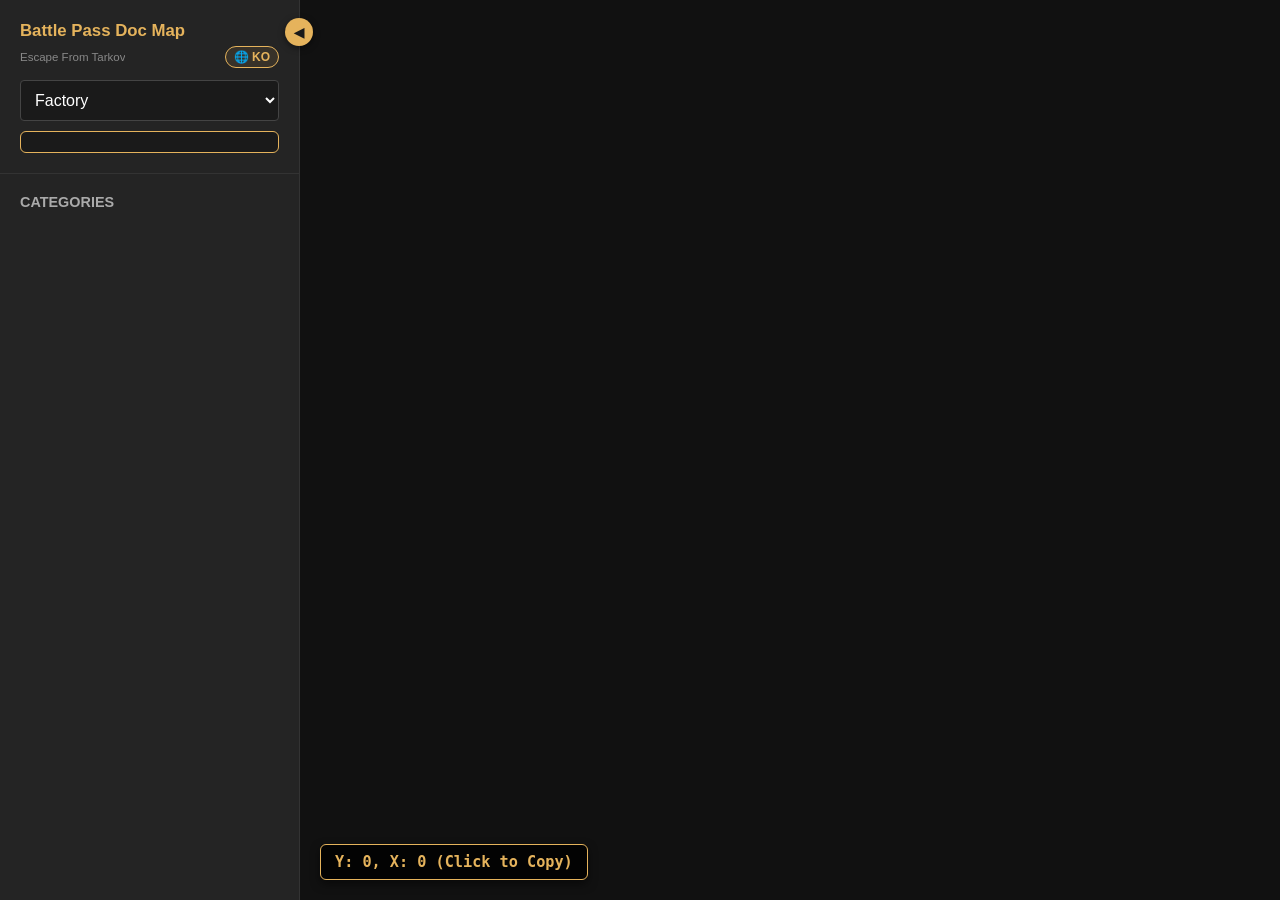
==== en.html @ 6532b9a2 "문서 너프 롤백 영문 페이지 분리 추가" ====
<!DOCTYPE html>
<html lang="en">
<head>
    <meta charset="UTF-8">
    <meta name="viewport" content="width=device-width, initial-scale=1.0">

    <meta name="google-site-verification" content="Zb8IY_JkwSI9LmBgIlh9LFJcXQjCB8c6IFP7W8GWMpI" />
    <meta name="naver-site-verification" content="082327acf711127d70357c418344a9453ed9ff8d" />

    <!-- English SEO Title & Meta Tags -->
    <title>EFT Battle Pass Documentation Interactive Map | Tarkov Doc Map</title>
    <meta name="description" content="Interactive map for Escape From Tarkov Battle Pass Documents. Precise spawn locations for Technical, PMC, Project, Blueprints, Test, User, Medical, Financial documents across all maps.">
    <meta name="keywords" content="Tarkov Battle Pass Map, EFT Battle Pass Documentation Interactive Map, Tarkov Document Map, Escape From Tarkov Map, Tarkov Document Spawns, EFT Document Locations">

    <!-- Open Graph (Social Sharing) -->
    <meta property="og:type" content="website">
    <meta property="og:title" content="EFT Battle Pass Documentation Interactive Map">
    <meta property="og:description" content="Find all Battle Pass Document spawn locations in Escape From Tarkov. Interactive map for all 8 document types.">
    <meta property="og:image" content="./assets/category/blueprints.webp">

    <!-- Multilingual SEO (hreflang) -->
    <link rel="alternate" hreflang="ko" href="https://perofunyang.github.io/battlepass-map/" />
    <link rel="alternate" hreflang="en" href="https://perofunyang.github.io/battlepass-map/en.html" />
    <link rel="alternate" hreflang="x-default" href="https://perofunyang.github.io/battlepass-map/en.html" />

    <!-- Leaflet CSS -->
    <link rel="stylesheet" href="https://unpkg.com/leaflet@1.9.4/dist/leaflet.css" />

    <style>
        * {
            box-sizing: border-box;
            margin: 0;
            padding: 0;
        }

        body {
            font-family: 'Segoe UI', Tahoma, Geneva, Verdana, sans-serif;
            display: flex;
            height: 100vh;
            background-color: #1a1a1a;
            color: #fff;
        }

        /* Sidebar */
        #sidebar {
            width: 300px;
            background-color: #242424;
            border-right: 1px solid #333;
            display: flex;
            flex-direction: column;
            z-index: 1000;
            transition: width 0.3s ease;
            position: relative;
        }

            #sidebar.collapsed {
                width: 60px;
            }

        #sidebar-toggle-btn {
            position: absolute;
            top: 18px;
            right: -14px;
            width: 28px;
            height: 28px;
            background-color: #e5b35c;
            color: #1a1a1a;
            border: none;
            border-radius: 50%;
            cursor: pointer;
            z-index: 1001;
            display: flex;
            align-items: center;
            justify-content: center;
            font-size: 0.8rem;
            font-weight: bold;
            box-shadow: 0 2px 6px rgba(0,0,0,0.5);
            transition: background-color 0.2s;
        }

            #sidebar-toggle-btn:hover {
                background-color: #fff;
            }

        /* Language Switch Button Style */
        .lang-btn {
            display: inline-flex;
            align-items: center;
            gap: 4px;
            color: #e5b35c;
            text-decoration: none;
            font-size: 0.75rem;
            font-weight: bold;
            border: 1px solid #e5b35c;
            padding: 3px 8px;
            border-radius: 12px;
            background-color: rgba(229, 179, 92, 0.1);
            white-space: nowrap;
            flex-shrink: 0;
            transition: all 0.2s ease;
        }

            .lang-btn:hover {
                background-color: #e5b35c;
                color: #1a1a1a;
            }

        .sub-title-row {
            display: flex;
            justify-content: space-between;
            align-items: center;
            margin-bottom: 12px;
            gap: 8px;
        }

        #sidebar.collapsed .sidebar-header h2,
        #sidebar.collapsed .sidebar-header .sub-title-row,
        #sidebar.collapsed .map-select-box,
        #sidebar.collapsed .map-spawn-summary,
        #sidebar.collapsed .filter-section h3,
        #sidebar.collapsed .category-text,
        #sidebar.collapsed .category-spawn-badge,
        #sidebar.collapsed .category-item input[type="checkbox"] {
            display: none !important;
        }

        #sidebar.collapsed .category-item {
            justify-content: center;
            padding: 8px 0;
        }

        #sidebar.collapsed .filter-icon-img {
            margin-right: 0;
            width: 24px;
            height: 24px;
        }

        .sidebar-header {
            padding: 20px;
            border-bottom: 1px solid #333;
        }

            .sidebar-header h2 {
                font-size: 1.05rem;
                margin-bottom: 4px;
                color: #e5b35c;
                line-height: 1.3;
                white-space: nowrap;
            }

            .sidebar-header .sub-title {
                display: block;
                font-size: 0.72rem;
                color: #888;
                font-weight: 500;
                white-space: nowrap;
                overflow: hidden;
                text-overflow: ellipsis;
            }

        .map-select-box {
            width: 100%;
            padding: 10px;
            background-color: #1a1a1a;
            color: #fff;
            border: 1px solid #444;
            border-radius: 4px;
            font-size: 1rem;
            cursor: pointer;
        }

        .map-spawn-summary {
            margin-top: 10px;
            padding: 10px 12px;
            background-color: #1a1a1a;
            border: 1px solid #e5b35c;
            border-radius: 6px;
            font-size: 0.85rem;
            color: #ccc;
        }

            .map-spawn-summary .summary-title {
                color: #e5b35c;
                font-weight: bold;
                margin-bottom: 6px;
                display: flex;
                align-items: center;
                justify-content: space-between;
                font-size: 0.82rem;
                white-space: nowrap;
            }

            .map-spawn-summary ul {
                list-style: none;
                padding: 0;
                margin: 0;
            }

            .map-spawn-summary li {
                display: flex;
                align-items: center;
                margin-bottom: 4px;
                font-size: 0.85rem;
            }

                .map-spawn-summary li img {
                    width: 16px;
                    height: 16px;
                    margin-right: 6px;
                    object-fit: contain;
                }

        .filter-section {
            padding: 20px;
            flex: 1;
            overflow-y: auto;
        }

            .filter-section h3 {
                font-size: 0.9rem;
                margin-bottom: 15px;
                color: #aaa;
                text-transform: uppercase;
            }

        .category-item {
            display: flex;
            align-items: center;
            margin-bottom: 10px;
            padding: 6px 8px;
            border-radius: 4px;
            cursor: pointer;
            user-select: none;
            transition: background-color 0.2s, opacity 0.2s, filter 0.2s;
        }

            .category-item:hover {
                background-color: #333;
            }

            .category-item input[type="checkbox"] {
                margin-right: 10px;
                width: 18px;
                height: 18px;
                cursor: pointer;
            }

            .category-item.inactive {
                opacity: 0.35;
                filter: grayscale(80%);
            }

            .category-item.disabled-category {
                opacity: 0.25;
                filter: grayscale(100%);
                cursor: not-allowed;
            }

        .filter-icon-img {
            width: 20px;
            height: 20px;
            object-fit: contain;
            margin-right: 8px;
            vertical-align: middle;
        }

        .category-name {
            font-size: 0.95rem;
            font-weight: 500;
            display: flex;
            align-items: center;
        }

        #global-category-preview {
            display: none;
            position: fixed;
            z-index: 9999;
            border: 2px solid #e5b35c;
            border-radius: 8px;
            overflow: hidden;
            background-color: #1a1a1a;
            box-shadow: 0 8px 24px rgba(0, 0, 0, 0.9);
            pointer-events: none;
            max-width: 300px;
        }

            #global-category-preview img {
                max-width: 300px;
                max-height: 200px;
                width: auto;
                height: auto;
                object-fit: contain;
                display: block;
                margin: 0 auto;
            }

        #global-preview-desc {
            padding: 8px 12px;
            font-size: 0.85rem;
            color: #ccc;
            background-color: #242424;
            border-top: 1px solid #333;
            text-align: center;
            line-height: 1.4;
            white-space: pre-line;
        }

        #map-container {
            flex: 1;
            height: 100%;
            position: relative;
            background-color: #111;
        }

        #map {
            width: 100%;
            height: 100%;
            background: transparent;
        }

        .map-marker-img {
            width: 20px;
            height: 20px;
            object-fit: contain;
            filter: drop-shadow(0 2px 4px rgba(0, 0, 0, 0.9));
            cursor: pointer;
        }

        #coord-overlay {
            position: absolute;
            bottom: 20px;
            left: 20px;
            background-color: rgba(0, 0, 0, 0.85);
            border: 1px solid #e5b35c;
            color: #e5b35c;
            padding: 8px 14px;
            border-radius: 6px;
            font-family: monospace;
            font-size: 0.95rem;
            font-weight: bold;
            z-index: 1000;
            pointer-events: none;
            box-shadow: 0 4px 10px rgba(0,0,0,0.5);
        }

        .leaflet-bottom.leaflet-left {
            bottom: 65px !important;
            left: 20px !important;
        }

        .custom-tooltip-photo {
            background: transparent !important;
            border: none !important;
            box-shadow: none !important;
            padding: 0 !important;
        }

            .custom-tooltip-photo .leaflet-tooltip-pane {
                color: transparent;
            }

        .hover-photo-frame {
            border: 2px solid #e5b35c;
            border-radius: 8px;
            overflow: hidden;
            box-shadow: 0 6px 20px rgba(0, 0, 0, 0.8);
            background-color: #000;
            line-height: 0;
        }

            .hover-photo-frame img {
                max-width: 320px;
                max-height: 200px;
                width: auto;
                height: auto;
                object-fit: contain;
                display: block;
            }

        .transit-tooltip {
            background-color: rgba(24, 24, 24, 0.95) !important;
            border: 1px solid #e5b35c !important;
            color: #e5b35c !important;
            font-size: 0.95rem !important;
            font-weight: bold !important;
            padding: 6px 12px !important;
            border-radius: 6px !important;
            box-shadow: 0 4px 12px rgba(0, 0, 0, 0.8) !important;
        }

        .leaflet-popup-content-wrapper {
            background-color: #242424 !important;
            color: #fff !important;
            border: 1px solid #444;
            border-radius: 8px !important;
        }

        .leaflet-popup-tip {
            background-color: #242424 !important;
        }

        .modal-backdrop {
            display: none;
            position: fixed;
            top: 0;
            left: 0;
            width: 100vw;
            height: 100vh;
            background-color: rgba(0, 0, 0, 0.75);
            z-index: 10000;
            justify-content: center;
            align-items: center;
        }

        .modal-content {
            position: relative;
            width: 600px;
            max-width: 90vw;
            max-height: 85vh;
            background-color: #242424;
            border: 2px solid #e5b35c;
            border-radius: 12px;
            padding: 24px;
            box-shadow: 0 10px 30px rgba(0, 0, 0, 0.9);
            overflow-y: auto;
        }

        .modal-close-btn {
            position: absolute;
            top: 12px;
            right: 16px;
            background: none;
            border: none;
            color: #aaa;
            font-size: 2rem;
            cursor: pointer;
            line-height: 1;
            transition: color 0.2s;
        }

            .modal-close-btn:hover {
                color: #e5b35c;
            }

        .modal-detail img {
            width: 100%;
            max-height: 360px;
            object-fit: cover;
            border-radius: 8px;
            margin-bottom: 0px;
        }

        .modal-detail h3 {
            font-size: 1.3rem;
            color: #e5b35c;
            margin-top: 12px;
            margin-bottom: 0px;
        }
    </style>
</head>

<!-- Google tag (gtag.js) -->
<script async src="https://www.googletagmanager.com/gtag/js?id=G-DGBBM09F3J"></script>
<script>
    window.dataLayer = window.dataLayer || [];
    function gtag() { dataLayer.push(arguments); }
    gtag('js', new Date());

    gtag('config', 'G-DGBBM09F3J');
</script>

<body>

    <!-- Left Sidebar -->
    <div id="sidebar">
        <button id="sidebar-toggle-btn" onclick="toggleSidebar()" title="Toggle Sidebar">◀</button>

        <div class="sidebar-header">
            <h2>Battle Pass Doc Map</h2>
            <div class="sub-title-row">
                <span class="sub-title">Escape From Tarkov</span>
                <a href="./index.html" id="lang-switch-btn" class="lang-btn">🌐 KO</a>
            </div>

            <select id="map-select" class="map-select-box" onchange="switchMap(this.value)">
                <option value="customs">Customs</option>
                <option value="ground_zero">Ground Zero</option>
                <option value="factory">Factory</option>
                <option value="woods">Woods</option>
                <option value="reserve">Reserve</option>
                <option value="shoreline">Shoreline</option>
                <option value="interchange">Interchange</option>
                <option value="lighthouse">Lighthouse</option>
                <option value="streets_of_tarkov">Streets of Tarkov</option>
                <option value="lab">The Lab</option>
                <option value="labyrinth">The Labyrinth</option>
            </select>

            <!-- Raid Spawns Summary Card -->
            <div id="map-spawn-summary" class="map-spawn-summary"></div>
        </div>

        <div class="filter-section">
            <h3>Categories</h3>
            <div id="category-filters"></div>
        </div>
    </div>

    <!-- Main Map Container -->
    <div id="map-container">
        <div id="map"></div>
        <div id="coord-overlay">Y: 0, X: 0 (Click to Copy)</div>
    </div>

    <!-- Category Preview Popup -->
    <div id="global-category-preview">
        <img id="global-preview-img" src="" alt="preview" />
        <div id="global-preview-desc"></div>
    </div>

    <!-- Detail Modal -->
    <div id="detail-modal" class="modal-backdrop">
        <div class="modal-content">
            <button class="modal-close-btn" onclick="closeDetailModal()">&times;</button>
            <div id="modal-body"></div>
        </div>
    </div>

    <!-- Leaflet JS -->
    <script src="https://unpkg.com/leaflet@1.9.4/dist/leaflet.js"></script>

    <script>
        const MAPS = {
            customs: {
                name: "Customs",
                imageUrl: "./assets/maps/customs.webp",
                width: 4097,
                height: 2142,
                spawns: { project: 2, financial: 1 }
            },
            factory: {
                name: "Factory",
                imageUrl: "./assets/maps/factory.png",
                width: 850,
                height: 850,
                spawns: { project: 2, blueprints: 1 }
            },
            ground_zero: {
                name: "Ground Zero",
                imageUrl: "./assets/maps/ground_zero.webp",
                width: 6920,
                height: 6920,
                spawns: { medical: 2, user: 1 }
            },
            interchange: {
                name: "Interchange",
                imageUrl: "./assets/maps/interchange.webp",
                width: 9600,
                height: 5400,
                spawns: { blueprints: 2, financial: 1 }
            },
            lab: {
                name: "Lab",
                imageUrl: "./assets/maps/lab.webp",
                width: 3820,
                height: 2189,
                spawns: { user: 2, medical: 1 }
            },
            labyrinth: {
                name: "Labyrinth",
                imageUrl: "./assets/maps/labyrinth.webp",
                width: 4145,
                height: 3840,
                spawns: { blueprints: 2, medical: 1 }
            },
            lighthouse: {
                name: "Lighthouse",
                imageUrl: "./assets/maps/lighthouse.png",
                width: 2242,
                height: 3892,
                spawns: { pmc: 2, technical: 1 }
            },
            reserve: {
                name: "Reserve",
                imageUrl: "./assets/maps/reserve.webp",
                width: 4701,
                height: 2785,
                spawns: { pmc: 2, project: 1 }
            },
            shoreline: {
                name: "Shoreline",
                imageUrl: "./assets/maps/shoreline.webp",
                width: 6668,
                height: 4567,
                spawns: { test: 2, technical: 1 }
            },
            streets_of_tarkov: {
                name: "Streets of Tarkov",
                imageUrl: "./assets/maps/streets_of_tarkov.webp",
                width: 7620,
                height: 5877,
                spawns: { financial: 2, user: 1 }
            },
            woods: {
                name: "Woods",
                imageUrl: "./assets/maps/woods.webp",
                width: 6994,
                height: 6843,
                spawns: { test: 2, technical: 1 }
            }
        };

        const CATEGORIES = {
            technical: { name: "Technical", icon: "./assets/icons/technical.webp", image: "./assets/category/technical.webp", desc: "Shoreline\n Woods\n Lighthouse" },
            pmc: { name: "PMC", icon: "./assets/icons/pmc.webp", image: "./assets/category/pmc.webp", desc: "Reserve\n Icebreaker\n Lighthouse" },
            project: { name: "Project", icon: "./assets/icons/project.webp", image: "./assets/category/project.webp", desc: "Reserve\n Customs\n Factory" },
            blueprints: { name: "Blueprints", icon: "./assets/icons/blueprints.webp", image: "./assets/category/blueprints.webp", desc: "Interchange\n Factory\n The Labyrinth" },
            test: { name: "Test", icon: "./assets/icons/test.webp", image: "./assets/category/test.webp", desc: "Shoreline\n Woods\n Icebreaker" },
            user: { name: "User", icon: "./assets/icons/user.webp", image: "./assets/category/user.webp", desc: "Streets of Tarkov\n Ground Zero\n The Lab" },
            medical: { name: "Medical", icon: "./assets/icons/medical.webp", image: "./assets/category/medical.webp", desc: "The Labyrinth\n Ground Zero\n The Lab" },
            financial: { name: "Financial", icon: "./assets/icons/financial.webp", image: "./assets/category/financial.webp", desc: "Customs\n Streets of Tarkov\n Interchange" },
            transit: { name: "Transit", icon: "./assets/icons/transit.webp", image: "./assets/category/transit.webp", desc: "Transit Point" },
            temporary: { name: "Temporary", icon: "./assets/icons/temporary.png", desc: "Temporary Marker" }
        };

        let map = null;
        let currentMapId = 'factory';
        let currentImageOverlay = null;
        const layerGroups = {};
        const activeFilters = new Set(Object.keys(CATEGORIES));
        let categoryCounts = {};

        function getMapFromUrl() {
            const params = new URLSearchParams(window.location.search);
            const mapParam = params.get('map');
            if (mapParam && MAPS[mapParam]) {
                return mapParam;
            }
            return 'factory';
        }

        function updateLangSwitchUrl() {
            const langBtn = document.getElementById('lang-switch-btn');
            if (langBtn) {
                langBtn.href = `./index.html?map=${currentMapId}`;
            }
        }

        function initMap() {
            currentMapId = getMapFromUrl();
            document.getElementById('map-select').value = currentMapId;

            map = L.map('map', {
                crs: L.CRS.Simple,
                minZoom: -5,
                maxZoom: 3,
                zoomSnap: 0.1,
                attributionControl: false,
                zoomControl: false
            });

            L.control.zoom({ position: 'bottomleft' }).addTo(map);

            setupCoordinateTracker();
            setupModalEvents();
            loadMap(currentMapId);
        }

        function toggleSidebar() {
            const sidebar = document.getElementById('sidebar');
            const toggleBtn = document.getElementById('sidebar-toggle-btn');
            sidebar.classList.toggle('collapsed');

            if (sidebar.classList.contains('collapsed')) {
                toggleBtn.innerText = '▶';
            } else {
                toggleBtn.innerText = '◀';
            }

            setTimeout(() => {
                if (map) map.invalidateSize();
            }, 310);
        }

        function setupCoordinateTracker() {
            const coordDiv = document.getElementById('coord-overlay');

            map.on('mousemove', function (e) {
                const y = Math.round(e.latlng.lat);
                const x = Math.round(e.latlng.lng);
                coordDiv.innerText = `Y: ${y}, X: ${x}`;
            });

            map.on('click', function (e) {
                const y = Math.round(e.latlng.lat);
                const x = Math.round(e.latlng.lng);
                const coordString = `[${y}, ${x}],`;

                navigator.clipboard.writeText(coordString).then(() => {
                    coordDiv.innerText = `Copied! -> ${coordString}`;
                    setTimeout(() => {
                        coordDiv.innerText = `Y: ${y}, X: ${x}`;
                    }, 1500);
                });
            });
        }

        // [영문 전용 모달 출력 로직] 텍스트 설명(detailDesc)을 생략하고 이미지(detailImg) 위주 출력
        function openDetailModal(data) {
            const modalBody = document.getElementById('modal-body');
            modalBody.innerHTML = `
                        <div class="modal-detail">
                            ${data.detailImg ? `<img src="${data.detailImg}" alt="Location detail" />` : ''}
                            ${data.detailTitle ? `<h3>${data.detailTitle}</h3>` : ''}
                        </div>
                    `;
            document.getElementById('detail-modal').style.display = 'flex';

            if (typeof gtag === 'function') {
                gtag('event', 'click_marker_detail', {
                    'map_id': currentMapId,
                    'category': data.category,
                    'marker_id': data.id || 'unknown',
                    'marker_title': data.detailTitle || data.id
                });
            }
        }

        function closeDetailModal() {
            document.getElementById('detail-modal').style.display = 'none';
        }

        function setupModalEvents() {
            document.getElementById('detail-modal').addEventListener('click', (e) => {
                if (e.target.id === 'detail-modal') {
                    closeDetailModal();
                }
            });

            document.addEventListener('keydown', (e) => {
                if (e.key === 'Escape') {
                    closeDetailModal();
                }
            });
        }

        function loadMap(mapId) {
            currentMapId = mapId;
            updateLangSwitchUrl();
            const mapConfig = MAPS[mapId];

            map.setMaxBounds(null);
            if (currentImageOverlay) map.removeLayer(currentImageOverlay);
            clearAllMarkers();

            const bounds = [[0, 0], [mapConfig.height, mapConfig.width]];
            currentImageOverlay = L.imageOverlay(mapConfig.imageUrl, bounds).addTo(map);

            map.fitBounds(bounds, { animate: false });

            const padY = mapConfig.height * 0.6;
            const padX = mapConfig.width * 0.6;
            const extendedBounds = [
                [-padY, -padX],
                [mapConfig.height + padY, mapConfig.width + padX]
            ];

            map.setMaxBounds(extendedBounds);

            updateMapSpawnInfo();

            if (window[`MAP_DATA_${mapId}`]) {
                renderMarkers(window[`MAP_DATA_${mapId}`]);
                return;
            }

            const script = document.createElement('script');
            script.src = `./data/${mapId}.js`;

            script.onload = () => {
                const markersData = window[`MAP_DATA_${mapId}`] || [];
                renderMarkers(markersData);
            };

            script.onerror = () => {
                renderMarkers([]);
            };

            document.body.appendChild(script);
        }

        function switchMap(mapId) {
            loadMap(mapId);

            if (typeof gtag === 'function') {
                gtag('event', 'select_map', {
                    'map_id': mapId,
                    'map_name': MAPS[mapId] ? MAPS[mapId].name : mapId
                });
            }
        }

        function updateMapSpawnInfo() {
            const mapConfig = MAPS[currentMapId];
            const spawns = mapConfig ? mapConfig.spawns : {};
            const summaryBox = document.getElementById('map-spawn-summary');

            if (summaryBox && mapConfig) {
                let html = `<div class="summary-title"><span>🎲 Raid Spawns</span> <span style="font-size: 0.75rem; color: #888;">(Total 3)</span></div><ul>`;
                Object.entries(spawns).forEach(([catKey, count]) => {
                    const catInfo = CATEGORIES[catKey];
                    if (catInfo) {
                        const cleanName = catInfo.name;
                        const spawnLabel = count > 1 ? 'Spawns' : 'Spawn';
                        html += `<li><img src="${catInfo.icon}" onError="this.style.display='none';" /> ${cleanName}: <strong style="color: #e5b35c; margin-left: 4px;">${count} ${spawnLabel}</strong></li>`;
                    }
                });
                html += `</ul>`;
                summaryBox.innerHTML = html;
            }

            renderFilterUI();
        }

        function renderMarkers(markersData) {
            const mapConfig = MAPS[currentMapId];

            categoryCounts = {};
            Object.keys(CATEGORIES).forEach(catKey => {
                categoryCounts[catKey] = 0;
            });
            markersData.forEach(data => {
                if (categoryCounts[data.category] !== undefined) {
                    categoryCounts[data.category]++;
                }
            });

            renderFilterUI();

            Object.keys(CATEGORIES).forEach(catKey => {
                layerGroups[catKey] = L.layerGroup();
                if (activeFilters.has(catKey)) {
                    layerGroups[catKey].addTo(map);
                }
            });

            markersData.forEach(data => {
                const catInfo = CATEGORIES[data.category];
                const iconSrc = catInfo ? catInfo.icon : '';

                const markerY = data.coords[0];
                const isTop = markerY > (mapConfig.height * 0.5);

                const tooltipDirection = isTop ? 'bottom' : 'top';
                const tooltipOffset = isTop ? [0, 15] : [0, -15];

                const customIcon = L.divIcon({
                    html: `<img src="${iconSrc}" class="map-marker-img" onError="this.onerror=null; this.src='https://via.placeholder.com/20?text=📍';" />`,
                    className: 'custom-map-icon',
                    iconSize: [20, 20],
                    iconAnchor: [10, 10]
                });

                const marker = L.marker(data.coords, { icon: customIcon });

                if (data.category === 'transit') {
                    const transitText = data.title || data.detailTitle || 'Transit';
                    marker.bindTooltip(transitText, {
                        className: 'transit-tooltip',
                        direction: tooltipDirection,
                        offset: tooltipOffset,
                        opacity: 1
                    });
                } else {
                    if (data.previewImg) {
                        const tooltipHTML = `
                                    <div class="hover-photo-frame">
                                      <img src="${data.previewImg}" alt="preview" />
                                    </div>
                                `;

                        marker.bindTooltip(tooltipHTML, {
                            className: 'custom-tooltip-photo',
                            direction: tooltipDirection,
                            offset: tooltipOffset,
                            opacity: 1
                        });
                    }

                    // 클릭 모달 바인딩 (이미지 또는 제목이 존재할 경우 모달 열기)
                    if (data.detailImg || data.detailTitle) {
                        marker.on('click', () => {
                            openDetailModal(data);
                        });
                    }
                }

                if (layerGroups[data.category]) {
                    layerGroups[data.category].addLayer(marker);
                }
            });
        }

        function clearAllMarkers() {
            Object.keys(layerGroups).forEach(catKey => {
                map.removeLayer(layerGroups[catKey]);
            });
        }

        function renderFilterUI() {
            const container = document.getElementById('category-filters');
            container.innerHTML = '';

            const previewBox = document.getElementById('global-category-preview');
            const previewImg = document.getElementById('global-preview-img');
            const previewDesc = document.getElementById('global-preview-desc');

            const mapConfig = MAPS[currentMapId];
            const spawns = mapConfig ? mapConfig.spawns : {};

            Object.entries(CATEGORIES).forEach(([key, cat]) => {
                const isAlwaysActiveCategory = (key === 'transit' || key === 'temporary');
                const isSpawningInCurrentMap = spawns.hasOwnProperty(key);

                const shouldBeEnabled = isAlwaysActiveCategory || isSpawningInCurrentMap;

                let spawnBadge = "";
                if (isAlwaysActiveCategory) {
                    spawnBadge = "";
                } else if (isSpawningInCurrentMap) {
                    const count = spawns[key];
                    const spawnLabel = count > 1 ? 'Spawns' : 'Spawn';
                    spawnBadge = `<span class="category-spawn-badge" style="color: #e5b35c; font-size: 0.8rem; margin-left: auto; font-weight: bold;">[${count} ${spawnLabel}]</span>`;
                } else {
                    spawnBadge = `<span class="category-spawn-badge" style="color: #666; font-size: 0.8rem; margin-left: auto;">[No Spawn]</span>`;
                }

                if (!shouldBeEnabled && activeFilters.has(key)) {
                    activeFilters.delete(key);
                    if (layerGroups[key]) map.removeLayer(layerGroups[key]);
                } else if (shouldBeEnabled && !activeFilters.has(key)) {
                    activeFilters.add(key);
                    if (layerGroups[key]) map.addLayer(layerGroups[key]);
                }

                const isActive = activeFilters.has(key);

                const markerCount = categoryCounts[key] || 0;
                const displayName = `${cat.name} (${markerCount})`;

                const item = document.createElement('label');
                item.className = `category-item ${shouldBeEnabled ? (isActive ? '' : 'inactive') : 'disabled-category'}`;

                item.innerHTML = `
                            <input type="checkbox" value="${key}" ${isActive ? 'checked' : ''} ${shouldBeEnabled ? '' : 'disabled'} onchange="toggleCategory('${key}', this.checked, this.parentElement)">
                            <span class="category-name" style="width: 100%;">
                                <img src="${cat.icon}" class="filter-icon-img" onError="this.style.display='none';" />
                                <span class="category-text">${displayName}</span>
                                ${spawnBadge}
                            </span>
                        `;

                item.addEventListener('mouseenter', () => {
                    const rect = item.getBoundingClientRect();
                    previewImg.src = cat.image;
                    previewImg.onerror = () => {
                        previewImg.src = `https://via.placeholder.com/220x140/222/e5b35c?text=${cat.name}`;
                    };

                    if (previewDesc) {
                        previewDesc.innerText = cat.desc || '';
                        previewDesc.style.display = cat.desc ? 'block' : 'none';
                    }

                    previewBox.style.top = `${rect.top}px`;
                    previewBox.style.left = `${rect.right + 10}px`;
                    previewBox.style.display = 'block';
                });

                item.addEventListener('mouseleave', () => {
                    previewBox.style.display = 'none';
                });

                container.appendChild(item);
            });
        }

        function toggleCategory(categoryKey, isChecked, labelElement) {
            if (isChecked) {
                activeFilters.add(categoryKey);
                if (layerGroups[categoryKey]) map.addLayer(layerGroups[categoryKey]);
                if (labelElement) labelElement.classList.remove('inactive');
            } else {
                activeFilters.delete(categoryKey);
                if (layerGroups[categoryKey]) map.removeLayer(layerGroups[categoryKey]);
                if (labelElement) labelElement.classList.add('inactive');
            }

            if (typeof gtag === 'function') {
                gtag('event', 'filter_category', {
                    'category': categoryKey,
                    'state': isChecked ? 'on' : 'off'
                });
            }
        }

        window.onload = initMap;
    </script>
</body>
</html>
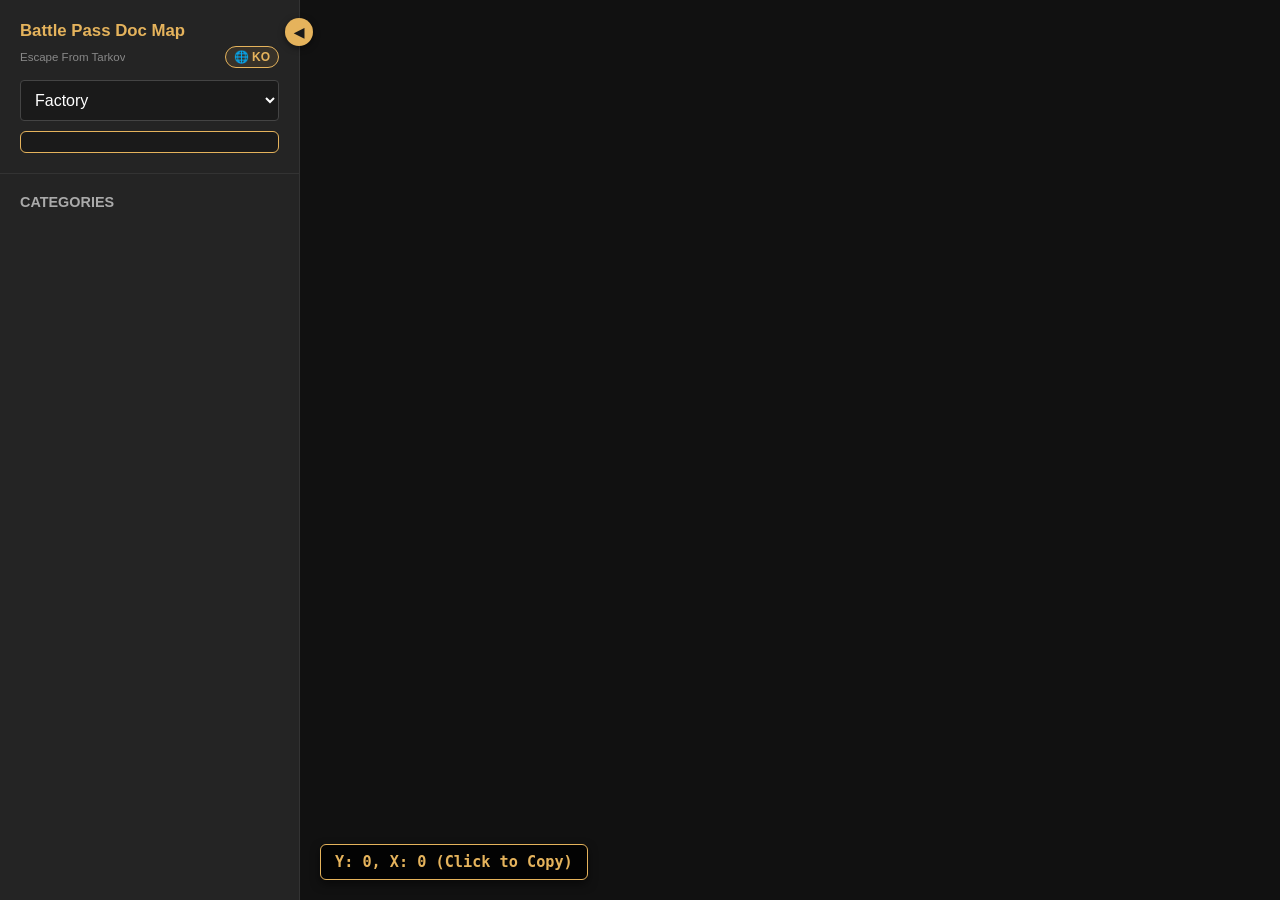
==== commit ad576f54: "fix english map spawn" ====
--- a/en.html
+++ b/en.html
@@ -530,83 +530,94 @@
     <script src="https://unpkg.com/leaflet@1.9.4/dist/leaflet.js"></script>
 
     <script>
-        const MAPS = {
-            customs: {
-                name: "Customs",
-                imageUrl: "./assets/maps/customs.webp",
-                width: 4097,
-                height: 2142,
-                spawns: { project: 2, financial: 1 }
-            },
-            factory: {
-                name: "Factory",
-                imageUrl: "./assets/maps/factory.png",
-                width: 850,
-                height: 850,
-                spawns: { project: 2, blueprints: 1 }
-            },
-            ground_zero: {
-                name: "Ground Zero",
-                imageUrl: "./assets/maps/ground_zero.webp",
-                width: 6920,
-                height: 6920,
-                spawns: { medical: 2, user: 1 }
-            },
-            interchange: {
-                name: "Interchange",
-                imageUrl: "./assets/maps/interchange.webp",
-                width: 9600,
-                height: 5400,
-                spawns: { blueprints: 2, financial: 1 }
-            },
-            lab: {
-                name: "Lab",
-                imageUrl: "./assets/maps/lab.webp",
-                width: 3820,
-                height: 2189,
-                spawns: { user: 2, medical: 1 }
-            },
-            labyrinth: {
-                name: "Labyrinth",
-                imageUrl: "./assets/maps/labyrinth.webp",
-                width: 4145,
-                height: 3840,
-                spawns: { blueprints: 2, medical: 1 }
-            },
-            lighthouse: {
-                name: "Lighthouse",
-                imageUrl: "./assets/maps/lighthouse.png",
-                width: 2242,
-                height: 3892,
-                spawns: { pmc: 2, technical: 1 }
-            },
-            reserve: {
-                name: "Reserve",
-                imageUrl: "./assets/maps/reserve.webp",
-                width: 4701,
-                height: 2785,
-                spawns: { pmc: 2, project: 1 }
-            },
-            shoreline: {
-                name: "Shoreline",
-                imageUrl: "./assets/maps/shoreline.webp",
-                width: 6668,
-                height: 4567,
-                spawns: { test: 2, technical: 1 }
-            },
-            streets_of_tarkov: {
-                name: "Streets of Tarkov",
-                imageUrl: "./assets/maps/streets_of_tarkov.webp",
-                width: 7620,
-                height: 5877,
-                spawns: { financial: 2, user: 1 }
-            },
-            woods: {
-                name: "Woods",
-                imageUrl: "./assets/maps/woods.webp",
-                width: 6994,
-                height: 6843,
-                spawns: { test: 2, technical: 1 }
+const MAPS = {
+    customs: {
+        name: "Customs",
+        imageUrl: "./assets/maps/customs.webp",
+        width: 4097,
+        height: 2142,
+        //spawns: { project: 2, financial: 1 }
+        spawns: { project: 3, financial: 3 }
+    },
+    factory: {
+        name: "Factory",
+        imageUrl: "./assets/maps/factory.png",
+        width: 850,
+        height: 850,
+        //spawns: { project: 2, blueprints: 1 }
+        spawns: { project: 3, blueprints: 3 }
+    },
+    ground_zero: {
+        name: "Ground Zero",
+        imageUrl: "./assets/maps/ground_zero.webp",
+        width: 6920,
+        height: 6920,
+        //spawns: { medical: 2, user: 1 }
+        spawns: { medical: 3, user: 3 }
+    },
+    interchange: {
+        name: "Interchange",
+        imageUrl: "./assets/maps/interchange.webp",
+        width: 9600,
+        height: 5400,
+        //spawns: { blueprints: 2, financial: 1 }
+        spawns: { blueprints: 3, financial: 3 }
+    },
+    lab: {
+        name: "Lab",
+        imageUrl: "./assets/maps/lab.webp",
+        width: 3820,
+        height: 2189,
+        //spawns: { user: 2, medical: 1 }
+        spawns: { user: 3, medical: 3 }
+    },
+    labyrinth: {
+        name: "Labyrinth",
+        imageUrl: "./assets/maps/labyrinth.webp",
+        width: 4145,
+        height: 3840,
+        //spawns: { blueprints: 2, medical: 1 }
+        spawns: { blueprints: 3, medical: 3 }
+    },
+    lighthouse: {
+        name: "Lighthouse",
+        imageUrl: "./assets/maps/lighthouse.png",
+        width: 2242,
+        height: 3892,
+        //spawns: { pmc: 2, technical: 1 }
+        spawns: { pmc: 3, technical: 3 }
+    },
+    reserve: {
+        name: "Reserve",
+        imageUrl: "./assets/maps/reserve.webp",
+        width: 4701,
+        height: 2785,
+        //spawns: { pmc: 2, project: 1 }
+        spawns: { pmc: 3, project: 3 }
+    },
+    shoreline: {
+        name: "Shoreline",
+        imageUrl: "./assets/maps/shoreline.webp",
+        width: 6668,
+        height: 4567,
+        //spawns: { test: 2, technical: 1 }
+        spawns: { test: 3, technical: 3 }
+    },
+    streets_of_tarkov: {
+        name: "Streets of Tarkov",
+        imageUrl: "./assets/maps/streets_of_tarkov.webp",
+        width: 7620,
+        height: 5877,
+        //spawns: { financial: 2, user: 1 }
+        spawns: { financial: 3, user: 3 }
+    },
+    woods: {
+        name: "Woods",
+        imageUrl: "./assets/maps/woods.webp",
+        width: 6994,
+        height: 6843,
+        //spawns: { test: 2, technical: 1 }
+        spawns: { test: 3, technical: 3 }
             }
         };
 
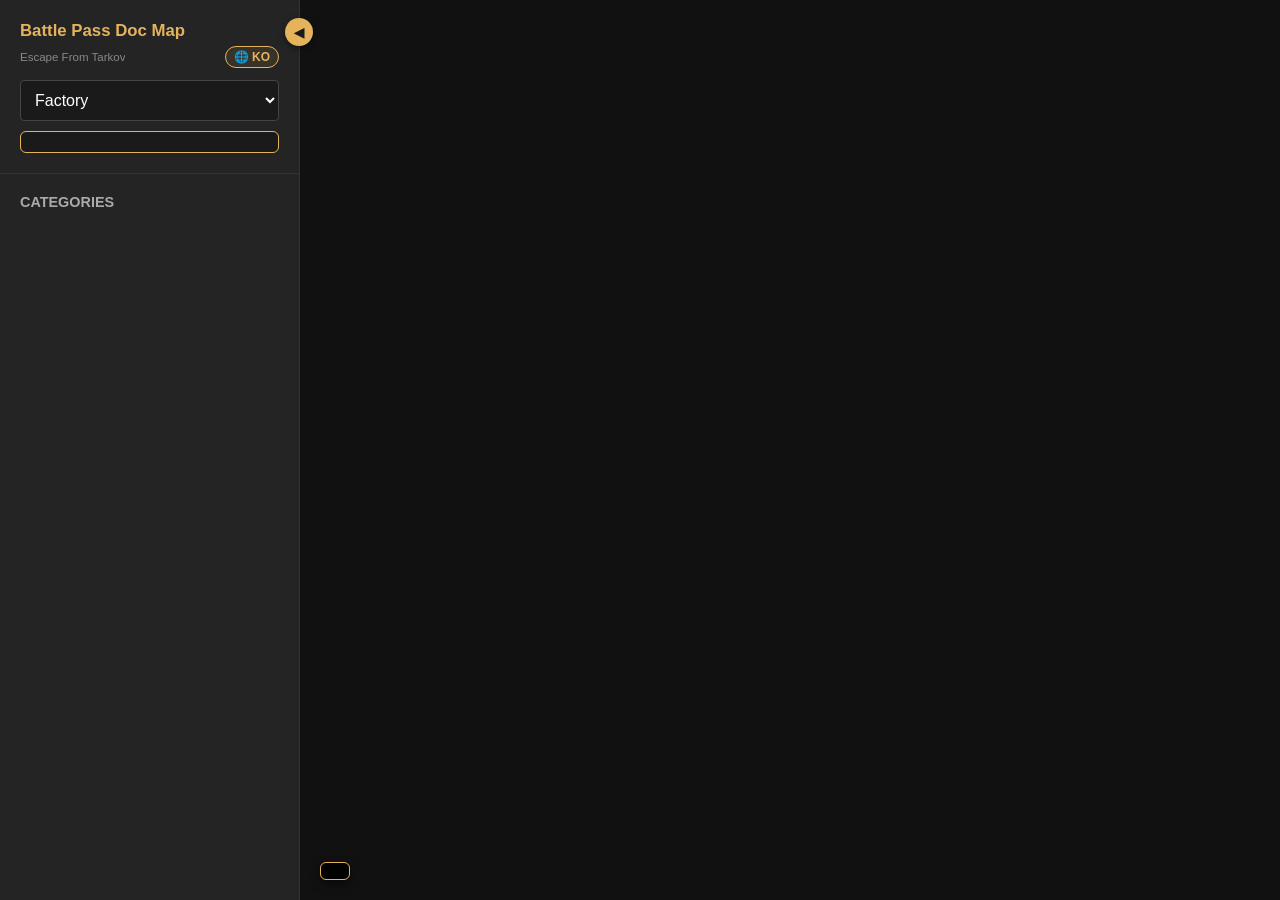
==== commit 874ebf56: "사이트 구조 개선" ====
--- a/en.html
+++ b/en.html
@@ -7,456 +7,21 @@
     <meta name="google-site-verification" content="Zb8IY_JkwSI9LmBgIlh9LFJcXQjCB8c6IFP7W8GWMpI" />
     <meta name="naver-site-verification" content="082327acf711127d70357c418344a9453ed9ff8d" />
 
-    <!-- English SEO Title & Meta Tags -->
-    <title>EFT Battle Pass Documentation Interactive Map | Tarkov Doc Map</title>
+    <title>EFT Battle Pass Document Interactive Map | Tarkov Doc Map</title>
     <meta name="description" content="Interactive map for Escape From Tarkov Battle Pass Documents. Precise spawn locations for Technical, PMC, Project, Blueprints, Test, User, Medical, Financial documents across all maps.">
     <meta name="keywords" content="Tarkov Battle Pass Map, EFT Battle Pass Documentation Interactive Map, Tarkov Document Map, Escape From Tarkov Map, Tarkov Document Spawns, EFT Document Locations">
 
-    <!-- Open Graph (Social Sharing) -->
     <meta property="og:type" content="website">
     <meta property="og:title" content="EFT Battle Pass Documentation Interactive Map">
     <meta property="og:description" content="Find all Battle Pass Document spawn locations in Escape From Tarkov. Interactive map for all 8 document types.">
     <meta property="og:image" content="./assets/category/blueprints.webp">
 
-    <!-- Multilingual SEO (hreflang) -->
     <link rel="alternate" hreflang="ko" href="https://perofunyang.github.io/battlepass-map/" />
     <link rel="alternate" hreflang="en" href="https://perofunyang.github.io/battlepass-map/en.html" />
     <link rel="alternate" hreflang="x-default" href="https://perofunyang.github.io/battlepass-map/en.html" />
 
-    <!-- Leaflet CSS -->
     <link rel="stylesheet" href="https://unpkg.com/leaflet@1.9.4/dist/leaflet.css" />
-
-    <style>
-        * {
-            box-sizing: border-box;
-            margin: 0;
-            padding: 0;
-        }
-
-        body {
-            font-family: 'Segoe UI', Tahoma, Geneva, Verdana, sans-serif;
-            display: flex;
-            height: 100vh;
-            background-color: #1a1a1a;
-            color: #fff;
-        }
-
-        /* Sidebar */
-        #sidebar {
-            width: 300px;
-            background-color: #242424;
-            border-right: 1px solid #333;
-            display: flex;
-            flex-direction: column;
-            z-index: 1000;
-            transition: width 0.3s ease;
-            position: relative;
-        }
-
-            #sidebar.collapsed {
-                width: 60px;
-            }
-
-        #sidebar-toggle-btn {
-            position: absolute;
-            top: 18px;
-            right: -14px;
-            width: 28px;
-            height: 28px;
-            background-color: #e5b35c;
-            color: #1a1a1a;
-            border: none;
-            border-radius: 50%;
-            cursor: pointer;
-            z-index: 1001;
-            display: flex;
-            align-items: center;
-            justify-content: center;
-            font-size: 0.8rem;
-            font-weight: bold;
-            box-shadow: 0 2px 6px rgba(0,0,0,0.5);
-            transition: background-color 0.2s;
-        }
-
-            #sidebar-toggle-btn:hover {
-                background-color: #fff;
-            }
-
-        /* Language Switch Button Style */
-        .lang-btn {
-            display: inline-flex;
-            align-items: center;
-            gap: 4px;
-            color: #e5b35c;
-            text-decoration: none;
-            font-size: 0.75rem;
-            font-weight: bold;
-            border: 1px solid #e5b35c;
-            padding: 3px 8px;
-            border-radius: 12px;
-            background-color: rgba(229, 179, 92, 0.1);
-            white-space: nowrap;
-            flex-shrink: 0;
-            transition: all 0.2s ease;
-        }
-
-            .lang-btn:hover {
-                background-color: #e5b35c;
-                color: #1a1a1a;
-            }
-
-        .sub-title-row {
-            display: flex;
-            justify-content: space-between;
-            align-items: center;
-            margin-bottom: 12px;
-            gap: 8px;
-        }
-
-        #sidebar.collapsed .sidebar-header h2,
-        #sidebar.collapsed .sidebar-header .sub-title-row,
-        #sidebar.collapsed .map-select-box,
-        #sidebar.collapsed .map-spawn-summary,
-        #sidebar.collapsed .filter-section h3,
-        #sidebar.collapsed .category-text,
-        #sidebar.collapsed .category-spawn-badge,
-        #sidebar.collapsed .category-item input[type="checkbox"] {
-            display: none !important;
-        }
-
-        #sidebar.collapsed .category-item {
-            justify-content: center;
-            padding: 8px 0;
-        }
-
-        #sidebar.collapsed .filter-icon-img {
-            margin-right: 0;
-            width: 24px;
-            height: 24px;
-        }
-
-        .sidebar-header {
-            padding: 20px;
-            border-bottom: 1px solid #333;
-        }
-
-            .sidebar-header h2 {
-                font-size: 1.05rem;
-                margin-bottom: 4px;
-                color: #e5b35c;
-                line-height: 1.3;
-                white-space: nowrap;
-            }
-
-            .sidebar-header .sub-title {
-                display: block;
-                font-size: 0.72rem;
-                color: #888;
-                font-weight: 500;
-                white-space: nowrap;
-                overflow: hidden;
-                text-overflow: ellipsis;
-            }
-
-        .map-select-box {
-            width: 100%;
-            padding: 10px;
-            background-color: #1a1a1a;
-            color: #fff;
-            border: 1px solid #444;
-            border-radius: 4px;
-            font-size: 1rem;
-            cursor: pointer;
-        }
-
-        .map-spawn-summary {
-            margin-top: 10px;
-            padding: 10px 12px;
-            background-color: #1a1a1a;
-            border: 1px solid #e5b35c;
-            border-radius: 6px;
-            font-size: 0.85rem;
-            color: #ccc;
-        }
-
-            .map-spawn-summary .summary-title {
-                color: #e5b35c;
-                font-weight: bold;
-                margin-bottom: 6px;
-                display: flex;
-                align-items: center;
-                justify-content: space-between;
-                font-size: 0.82rem;
-                white-space: nowrap;
-            }
-
-            .map-spawn-summary ul {
-                list-style: none;
-                padding: 0;
-                margin: 0;
-            }
-
-            .map-spawn-summary li {
-                display: flex;
-                align-items: center;
-                margin-bottom: 4px;
-                font-size: 0.85rem;
-            }
-
-                .map-spawn-summary li img {
-                    width: 16px;
-                    height: 16px;
-                    margin-right: 6px;
-                    object-fit: contain;
-                }
-
-        .filter-section {
-            padding: 20px;
-            flex: 1;
-            overflow-y: auto;
-        }
-
-            .filter-section h3 {
-                font-size: 0.9rem;
-                margin-bottom: 15px;
-                color: #aaa;
-                text-transform: uppercase;
-            }
-
-        .category-item {
-            display: flex;
-            align-items: center;
-            margin-bottom: 10px;
-            padding: 6px 8px;
-            border-radius: 4px;
-            cursor: pointer;
-            user-select: none;
-            transition: background-color 0.2s, opacity 0.2s, filter 0.2s;
-        }
-
-            .category-item:hover {
-                background-color: #333;
-            }
-
-            .category-item input[type="checkbox"] {
-                margin-right: 10px;
-                width: 18px;
-                height: 18px;
-                cursor: pointer;
-            }
-
-            .category-item.inactive {
-                opacity: 0.35;
-                filter: grayscale(80%);
-            }
-
-            .category-item.disabled-category {
-                opacity: 0.25;
-                filter: grayscale(100%);
-                cursor: not-allowed;
-            }
-
-        .filter-icon-img {
-            width: 20px;
-            height: 20px;
-            object-fit: contain;
-            margin-right: 8px;
-            vertical-align: middle;
-        }
-
-        .category-name {
-            font-size: 0.95rem;
-            font-weight: 500;
-            display: flex;
-            align-items: center;
-        }
-
-        #global-category-preview {
-            display: none;
-            position: fixed;
-            z-index: 9999;
-            border: 2px solid #e5b35c;
-            border-radius: 8px;
-            overflow: hidden;
-            background-color: #1a1a1a;
-            box-shadow: 0 8px 24px rgba(0, 0, 0, 0.9);
-            pointer-events: none;
-            max-width: 300px;
-        }
-
-            #global-category-preview img {
-                max-width: 300px;
-                max-height: 200px;
-                width: auto;
-                height: auto;
-                object-fit: contain;
-                display: block;
-                margin: 0 auto;
-            }
-
-        #global-preview-desc {
-            padding: 8px 12px;
-            font-size: 0.85rem;
-            color: #ccc;
-            background-color: #242424;
-            border-top: 1px solid #333;
-            text-align: center;
-            line-height: 1.4;
-            white-space: pre-line;
-        }
-
-        #map-container {
-            flex: 1;
-            height: 100%;
-            position: relative;
-            background-color: #111;
-        }
-
-        #map {
-            width: 100%;
-            height: 100%;
-            background: transparent;
-        }
-
-        .map-marker-img {
-            width: 20px;
-            height: 20px;
-            object-fit: contain;
-            filter: drop-shadow(0 2px 4px rgba(0, 0, 0, 0.9));
-            cursor: pointer;
-        }
-
-        #coord-overlay {
-            position: absolute;
-            bottom: 20px;
-            left: 20px;
-            background-color: rgba(0, 0, 0, 0.85);
-            border: 1px solid #e5b35c;
-            color: #e5b35c;
-            padding: 8px 14px;
-            border-radius: 6px;
-            font-family: monospace;
-            font-size: 0.95rem;
-            font-weight: bold;
-            z-index: 1000;
-            pointer-events: none;
-            box-shadow: 0 4px 10px rgba(0,0,0,0.5);
-        }
-
-        .leaflet-bottom.leaflet-left {
-            bottom: 65px !important;
-            left: 20px !important;
-        }
-
-        .custom-tooltip-photo {
-            background: transparent !important;
-            border: none !important;
-            box-shadow: none !important;
-            padding: 0 !important;
-        }
-
-            .custom-tooltip-photo .leaflet-tooltip-pane {
-                color: transparent;
-            }
-
-        .hover-photo-frame {
-            border: 2px solid #e5b35c;
-            border-radius: 8px;
-            overflow: hidden;
-            box-shadow: 0 6px 20px rgba(0, 0, 0, 0.8);
-            background-color: #000;
-            line-height: 0;
-        }
-
-            .hover-photo-frame img {
-                max-width: 320px;
-                max-height: 200px;
-                width: auto;
-                height: auto;
-                object-fit: contain;
-                display: block;
-            }
-
-        .transit-tooltip {
-            background-color: rgba(24, 24, 24, 0.95) !important;
-            border: 1px solid #e5b35c !important;
-            color: #e5b35c !important;
-            font-size: 0.95rem !important;
-            font-weight: bold !important;
-            padding: 6px 12px !important;
-            border-radius: 6px !important;
-            box-shadow: 0 4px 12px rgba(0, 0, 0, 0.8) !important;
-        }
-
-        .leaflet-popup-content-wrapper {
-            background-color: #242424 !important;
-            color: #fff !important;
-            border: 1px solid #444;
-            border-radius: 8px !important;
-        }
-
-        .leaflet-popup-tip {
-            background-color: #242424 !important;
-        }
-
-        .modal-backdrop {
-            display: none;
-            position: fixed;
-            top: 0;
-            left: 0;
-            width: 100vw;
-            height: 100vh;
-            background-color: rgba(0, 0, 0, 0.75);
-            z-index: 10000;
-            justify-content: center;
-            align-items: center;
-        }
-
-        .modal-content {
-            position: relative;
-            width: 600px;
-            max-width: 90vw;
-            max-height: 85vh;
-            background-color: #242424;
-            border: 2px solid #e5b35c;
-            border-radius: 12px;
-            padding: 24px;
-            box-shadow: 0 10px 30px rgba(0, 0, 0, 0.9);
-            overflow-y: auto;
-        }
-
-        .modal-close-btn {
-            position: absolute;
-            top: 12px;
-            right: 16px;
-            background: none;
-            border: none;
-            color: #aaa;
-            font-size: 2rem;
-            cursor: pointer;
-            line-height: 1;
-            transition: color 0.2s;
-        }
-
-            .modal-close-btn:hover {
-                color: #e5b35c;
-            }
-
-        .modal-detail img {
-            width: 100%;
-            max-height: 360px;
-            object-fit: cover;
-            border-radius: 8px;
-            margin-bottom: 0px;
-        }
-
-        .modal-detail h3 {
-            font-size: 1.3rem;
-            color: #e5b35c;
-            margin-top: 12px;
-            margin-bottom: 0px;
-        }
-    </style>
+    <link rel="stylesheet" href="./css/style.css" />
 </head>
 
 <!-- Google tag (gtag.js) -->
@@ -465,60 +30,42 @@
     window.dataLayer = window.dataLayer || [];
     function gtag() { dataLayer.push(arguments); }
     gtag('js', new Date());
-
     gtag('config', 'G-DGBBM09F3J');
 </script>
 
 <body>
 
-    <!-- Left Sidebar -->
     <div id="sidebar">
         <button id="sidebar-toggle-btn" onclick="toggleSidebar()" title="Toggle Sidebar">◀</button>
 
         <div class="sidebar-header">
-            <h2>Battle Pass Doc Map</h2>
+            <h2 id="ui-title"></h2>
             <div class="sub-title-row">
-                <span class="sub-title">Escape From Tarkov</span>
-                <a href="./index.html" id="lang-switch-btn" class="lang-btn">🌐 KO</a>
+                <span id="ui-subtitle" class="sub-title"></span>
+                <a href="#" id="lang-switch-btn" class="lang-btn"></a>
             </div>
 
-            <select id="map-select" class="map-select-box" onchange="switchMap(this.value)">
-                <option value="customs">Customs</option>
-                <option value="ground_zero">Ground Zero</option>
-                <option value="factory">Factory</option>
-                <option value="woods">Woods</option>
-                <option value="reserve">Reserve</option>
-                <option value="shoreline">Shoreline</option>
-                <option value="interchange">Interchange</option>
-                <option value="lighthouse">Lighthouse</option>
-                <option value="streets_of_tarkov">Streets of Tarkov</option>
-                <option value="lab">The Lab</option>
-                <option value="labyrinth">The Labyrinth</option>
-            </select>
+            <select id="map-select" class="map-select-box" onchange="switchMap(this.value)"></select>
 
-            <!-- Raid Spawns Summary Card -->
             <div id="map-spawn-summary" class="map-spawn-summary"></div>
         </div>
 
         <div class="filter-section">
-            <h3>Categories</h3>
+            <h3 id="ui-categories-header"></h3>
             <div id="category-filters"></div>
         </div>
     </div>
 
-    <!-- Main Map Container -->
     <div id="map-container">
         <div id="map"></div>
-        <div id="coord-overlay">Y: 0, X: 0 (Click to Copy)</div>
+        <div id="coord-overlay"></div>
     </div>
 
-    <!-- Category Preview Popup -->
     <div id="global-category-preview">
         <img id="global-preview-img" src="" alt="preview" />
         <div id="global-preview-desc"></div>
     </div>
 
-    <!-- Detail Modal -->
     <div id="detail-modal" class="modal-backdrop">
         <div class="modal-content">
             <button class="modal-close-btn" onclick="closeDetailModal()">&times;</button>
@@ -526,496 +73,9 @@
         </div>
     </div>
 
-    <!-- Leaflet JS -->
     <script src="https://unpkg.com/leaflet@1.9.4/dist/leaflet.js"></script>
-
-    <script>
-const MAPS = {
-    customs: {
-        name: "Customs",
-        imageUrl: "./assets/maps/customs.webp",
-        width: 4097,
-        height: 2142,
-        //spawns: { project: 2, financial: 1 }
-        spawns: { project: 3, financial: 3 }
-    },
-    factory: {
-        name: "Factory",
-        imageUrl: "./assets/maps/factory.png",
-        width: 850,
-        height: 850,
-        //spawns: { project: 2, blueprints: 1 }
-        spawns: { project: 3, blueprints: 3 }
-    },
-    ground_zero: {
-        name: "Ground Zero",
-        imageUrl: "./assets/maps/ground_zero.webp",
-        width: 6920,
-        height: 6920,
-        //spawns: { medical: 2, user: 1 }
-        spawns: { medical: 3, user: 3 }
-    },
-    interchange: {
-        name: "Interchange",
-        imageUrl: "./assets/maps/interchange.webp",
-        width: 9600,
-        height: 5400,
-        //spawns: { blueprints: 2, financial: 1 }
-        spawns: { blueprints: 3, financial: 3 }
-    },
-    lab: {
-        name: "Lab",
-        imageUrl: "./assets/maps/lab.webp",
-        width: 3820,
-        height: 2189,
-        //spawns: { user: 2, medical: 1 }
-        spawns: { user: 3, medical: 3 }
-    },
-    labyrinth: {
-        name: "Labyrinth",
-        imageUrl: "./assets/maps/labyrinth.webp",
-        width: 4145,
-        height: 3840,
-        //spawns: { blueprints: 2, medical: 1 }
-        spawns: { blueprints: 3, medical: 3 }
-    },
-    lighthouse: {
-        name: "Lighthouse",
-        imageUrl: "./assets/maps/lighthouse.png",
-        width: 2242,
-        height: 3892,
-        //spawns: { pmc: 2, technical: 1 }
-        spawns: { pmc: 3, technical: 3 }
-    },
-    reserve: {
-        name: "Reserve",
-        imageUrl: "./assets/maps/reserve.webp",
-        width: 4701,
-        height: 2785,
-        //spawns: { pmc: 2, project: 1 }
-        spawns: { pmc: 3, project: 3 }
-    },
-    shoreline: {
-        name: "Shoreline",
-        imageUrl: "./assets/maps/shoreline.webp",
-        width: 6668,
-        height: 4567,
-        //spawns: { test: 2, technical: 1 }
-        spawns: { test: 3, technical: 3 }
-    },
-    streets_of_tarkov: {
-        name: "Streets of Tarkov",
-        imageUrl: "./assets/maps/streets_of_tarkov.webp",
-        width: 7620,
-        height: 5877,
-        //spawns: { financial: 2, user: 1 }
-        spawns: { financial: 3, user: 3 }
-    },
-    woods: {
-        name: "Woods",
-        imageUrl: "./assets/maps/woods.webp",
-        width: 6994,
-        height: 6843,
-        //spawns: { test: 2, technical: 1 }
-        spawns: { test: 3, technical: 3 }
-            }
-        };
-
-        const CATEGORIES = {
-            technical: { name: "Technical", icon: "./assets/icons/technical.webp", image: "./assets/category/technical.webp", desc: "Shoreline\n Woods\n Lighthouse" },
-            pmc: { name: "PMC", icon: "./assets/icons/pmc.webp", image: "./assets/category/pmc.webp", desc: "Reserve\n Icebreaker\n Lighthouse" },
-            project: { name: "Project", icon: "./assets/icons/project.webp", image: "./assets/category/project.webp", desc: "Reserve\n Customs\n Factory" },
-            blueprints: { name: "Blueprints", icon: "./assets/icons/blueprints.webp", image: "./assets/category/blueprints.webp", desc: "Interchange\n Factory\n The Labyrinth" },
-            test: { name: "Test", icon: "./assets/icons/test.webp", image: "./assets/category/test.webp", desc: "Shoreline\n Woods\n Icebreaker" },
-            user: { name: "User", icon: "./assets/icons/user.webp", image: "./assets/category/user.webp", desc: "Streets of Tarkov\n Ground Zero\n The Lab" },
-            medical: { name: "Medical", icon: "./assets/icons/medical.webp", image: "./assets/category/medical.webp", desc: "The Labyrinth\n Ground Zero\n The Lab" },
-            financial: { name: "Financial", icon: "./assets/icons/financial.webp", image: "./assets/category/financial.webp", desc: "Customs\n Streets of Tarkov\n Interchange" },
-            transit: { name: "Transit", icon: "./assets/icons/transit.webp", image: "./assets/category/transit.webp", desc: "Transit Point" },
-            temporary: { name: "Temporary", icon: "./assets/icons/temporary.png", desc: "Temporary Marker" }
-        };
-
-        let map = null;
-        let currentMapId = 'factory';
-        let currentImageOverlay = null;
-        const layerGroups = {};
-        const activeFilters = new Set(Object.keys(CATEGORIES));
-        let categoryCounts = {};
-
-        function getMapFromUrl() {
-            const params = new URLSearchParams(window.location.search);
-            const mapParam = params.get('map');
-            if (mapParam && MAPS[mapParam]) {
-                return mapParam;
-            }
-            return 'factory';
-        }
-
-        function updateLangSwitchUrl() {
-            const langBtn = document.getElementById('lang-switch-btn');
-            if (langBtn) {
-                langBtn.href = `./index.html?map=${currentMapId}`;
-            }
-        }
-
-        function initMap() {
-            currentMapId = getMapFromUrl();
-            document.getElementById('map-select').value = currentMapId;
-
-            map = L.map('map', {
-                crs: L.CRS.Simple,
-                minZoom: -5,
-                maxZoom: 3,
-                zoomSnap: 0.1,
-                attributionControl: false,
-                zoomControl: false
-            });
-
-            L.control.zoom({ position: 'bottomleft' }).addTo(map);
-
-            setupCoordinateTracker();
-            setupModalEvents();
-            loadMap(currentMapId);
-        }
-
-        function toggleSidebar() {
-            const sidebar = document.getElementById('sidebar');
-            const toggleBtn = document.getElementById('sidebar-toggle-btn');
-            sidebar.classList.toggle('collapsed');
-
-            if (sidebar.classList.contains('collapsed')) {
-                toggleBtn.innerText = '▶';
-            } else {
-                toggleBtn.innerText = '◀';
-            }
-
-            setTimeout(() => {
-                if (map) map.invalidateSize();
-            }, 310);
-        }
-
-        function setupCoordinateTracker() {
-            const coordDiv = document.getElementById('coord-overlay');
-
-            map.on('mousemove', function (e) {
-                const y = Math.round(e.latlng.lat);
-                const x = Math.round(e.latlng.lng);
-                coordDiv.innerText = `Y: ${y}, X: ${x}`;
-            });
-
-            map.on('click', function (e) {
-                const y = Math.round(e.latlng.lat);
-                const x = Math.round(e.latlng.lng);
-                const coordString = `[${y}, ${x}],`;
-
-                navigator.clipboard.writeText(coordString).then(() => {
-                    coordDiv.innerText = `Copied! -> ${coordString}`;
-                    setTimeout(() => {
-                        coordDiv.innerText = `Y: ${y}, X: ${x}`;
-                    }, 1500);
-                });
-            });
-        }
-
-        // [영문 전용 모달 출력 로직] 텍스트 설명(detailDesc)을 생략하고 이미지(detailImg) 위주 출력
-        function openDetailModal(data) {
-            const modalBody = document.getElementById('modal-body');
-            modalBody.innerHTML = `
-                        <div class="modal-detail">
-                            ${data.detailImg ? `<img src="${data.detailImg}" alt="Location detail" />` : ''}
-                            ${data.detailTitle ? `<h3>${data.detailTitle}</h3>` : ''}
-                        </div>
-                    `;
-            document.getElementById('detail-modal').style.display = 'flex';
-
-            if (typeof gtag === 'function') {
-                gtag('event', 'click_marker_detail', {
-                    'map_id': currentMapId,
-                    'category': data.category,
-                    'marker_id': data.id || 'unknown',
-                    'marker_title': data.detailTitle || data.id
-                });
-            }
-        }
-
-        function closeDetailModal() {
-            document.getElementById('detail-modal').style.display = 'none';
-        }
-
-        function setupModalEvents() {
-            document.getElementById('detail-modal').addEventListener('click', (e) => {
-                if (e.target.id === 'detail-modal') {
-                    closeDetailModal();
-                }
-            });
-
-            document.addEventListener('keydown', (e) => {
-                if (e.key === 'Escape') {
-                    closeDetailModal();
-                }
-            });
-        }
-
-        function loadMap(mapId) {
-            currentMapId = mapId;
-            updateLangSwitchUrl();
-            const mapConfig = MAPS[mapId];
-
-            map.setMaxBounds(null);
-            if (currentImageOverlay) map.removeLayer(currentImageOverlay);
-            clearAllMarkers();
-
-            const bounds = [[0, 0], [mapConfig.height, mapConfig.width]];
-            currentImageOverlay = L.imageOverlay(mapConfig.imageUrl, bounds).addTo(map);
-
-            map.fitBounds(bounds, { animate: false });
-
-            const padY = mapConfig.height * 0.6;
-            const padX = mapConfig.width * 0.6;
-            const extendedBounds = [
-                [-padY, -padX],
-                [mapConfig.height + padY, mapConfig.width + padX]
-            ];
-
-            map.setMaxBounds(extendedBounds);
-
-            updateMapSpawnInfo();
-
-            if (window[`MAP_DATA_${mapId}`]) {
-                renderMarkers(window[`MAP_DATA_${mapId}`]);
-                return;
-            }
-
-            const script = document.createElement('script');
-            script.src = `./data/${mapId}.js`;
-
-            script.onload = () => {
-                const markersData = window[`MAP_DATA_${mapId}`] || [];
-                renderMarkers(markersData);
-            };
-
-            script.onerror = () => {
-                renderMarkers([]);
-            };
-
-            document.body.appendChild(script);
-        }
-
-        function switchMap(mapId) {
-            loadMap(mapId);
-
-            if (typeof gtag === 'function') {
-                gtag('event', 'select_map', {
-                    'map_id': mapId,
-                    'map_name': MAPS[mapId] ? MAPS[mapId].name : mapId
-                });
-            }
-        }
-
-        function updateMapSpawnInfo() {
-            const mapConfig = MAPS[currentMapId];
-            const spawns = mapConfig ? mapConfig.spawns : {};
-            const summaryBox = document.getElementById('map-spawn-summary');
-
-            if (summaryBox && mapConfig) {
-                let html = `<div class="summary-title"><span>🎲 Raid Spawns</span> <span style="font-size: 0.75rem; color: #888;">(Total 3)</span></div><ul>`;
-                Object.entries(spawns).forEach(([catKey, count]) => {
-                    const catInfo = CATEGORIES[catKey];
-                    if (catInfo) {
-                        const cleanName = catInfo.name;
-                        const spawnLabel = count > 1 ? 'Spawns' : 'Spawn';
-                        html += `<li><img src="${catInfo.icon}" onError="this.style.display='none';" /> ${cleanName}: <strong style="color: #e5b35c; margin-left: 4px;">${count} ${spawnLabel}</strong></li>`;
-                    }
-                });
-                html += `</ul>`;
-                summaryBox.innerHTML = html;
-            }
-
-            renderFilterUI();
-        }
-
-        function renderMarkers(markersData) {
-            const mapConfig = MAPS[currentMapId];
-
-            categoryCounts = {};
-            Object.keys(CATEGORIES).forEach(catKey => {
-                categoryCounts[catKey] = 0;
-            });
-            markersData.forEach(data => {
-                if (categoryCounts[data.category] !== undefined) {
-                    categoryCounts[data.category]++;
-                }
-            });
-
-            renderFilterUI();
-
-            Object.keys(CATEGORIES).forEach(catKey => {
-                layerGroups[catKey] = L.layerGroup();
-                if (activeFilters.has(catKey)) {
-                    layerGroups[catKey].addTo(map);
-                }
-            });
-
-            markersData.forEach(data => {
-                const catInfo = CATEGORIES[data.category];
-                const iconSrc = catInfo ? catInfo.icon : '';
-
-                const markerY = data.coords[0];
-                const isTop = markerY > (mapConfig.height * 0.5);
-
-                const tooltipDirection = isTop ? 'bottom' : 'top';
-                const tooltipOffset = isTop ? [0, 15] : [0, -15];
-
-                const customIcon = L.divIcon({
-                    html: `<img src="${iconSrc}" class="map-marker-img" onError="this.onerror=null; this.src='https://via.placeholder.com/20?text=📍';" />`,
-                    className: 'custom-map-icon',
-                    iconSize: [20, 20],
-                    iconAnchor: [10, 10]
-                });
-
-                const marker = L.marker(data.coords, { icon: customIcon });
-
-                if (data.category === 'transit') {
-                    const transitText = data.title || data.detailTitle || 'Transit';
-                    marker.bindTooltip(transitText, {
-                        className: 'transit-tooltip',
-                        direction: tooltipDirection,
-                        offset: tooltipOffset,
-                        opacity: 1
-                    });
-                } else {
-                    if (data.previewImg) {
-                        const tooltipHTML = `
-                                    <div class="hover-photo-frame">
-                                      <img src="${data.previewImg}" alt="preview" />
-                                    </div>
-                                `;
-
-                        marker.bindTooltip(tooltipHTML, {
-                            className: 'custom-tooltip-photo',
-                            direction: tooltipDirection,
-                            offset: tooltipOffset,
-                            opacity: 1
-                        });
-                    }
-
-                    // 클릭 모달 바인딩 (이미지 또는 제목이 존재할 경우 모달 열기)
-                    if (data.detailImg || data.detailTitle) {
-                        marker.on('click', () => {
-                            openDetailModal(data);
-                        });
-                    }
-                }
-
-                if (layerGroups[data.category]) {
-                    layerGroups[data.category].addLayer(marker);
-                }
-            });
-        }
-
-        function clearAllMarkers() {
-            Object.keys(layerGroups).forEach(catKey => {
-                map.removeLayer(layerGroups[catKey]);
-            });
-        }
-
-        function renderFilterUI() {
-            const container = document.getElementById('category-filters');
-            container.innerHTML = '';
-
-            const previewBox = document.getElementById('global-category-preview');
-            const previewImg = document.getElementById('global-preview-img');
-            const previewDesc = document.getElementById('global-preview-desc');
-
-            const mapConfig = MAPS[currentMapId];
-            const spawns = mapConfig ? mapConfig.spawns : {};
-
-            Object.entries(CATEGORIES).forEach(([key, cat]) => {
-                const isAlwaysActiveCategory = (key === 'transit' || key === 'temporary');
-                const isSpawningInCurrentMap = spawns.hasOwnProperty(key);
-
-                const shouldBeEnabled = isAlwaysActiveCategory || isSpawningInCurrentMap;
-
-                let spawnBadge = "";
-                if (isAlwaysActiveCategory) {
-                    spawnBadge = "";
-                } else if (isSpawningInCurrentMap) {
-                    const count = spawns[key];
-                    const spawnLabel = count > 1 ? 'Spawns' : 'Spawn';
-                    spawnBadge = `<span class="category-spawn-badge" style="color: #e5b35c; font-size: 0.8rem; margin-left: auto; font-weight: bold;">[${count} ${spawnLabel}]</span>`;
-                } else {
-                    spawnBadge = `<span class="category-spawn-badge" style="color: #666; font-size: 0.8rem; margin-left: auto;">[No Spawn]</span>`;
-                }
-
-                if (!shouldBeEnabled && activeFilters.has(key)) {
-                    activeFilters.delete(key);
-                    if (layerGroups[key]) map.removeLayer(layerGroups[key]);
-                } else if (shouldBeEnabled && !activeFilters.has(key)) {
-                    activeFilters.add(key);
-                    if (layerGroups[key]) map.addLayer(layerGroups[key]);
-                }
-
-                const isActive = activeFilters.has(key);
-
-                const markerCount = categoryCounts[key] || 0;
-                const displayName = `${cat.name} (${markerCount})`;
-
-                const item = document.createElement('label');
-                item.className = `category-item ${shouldBeEnabled ? (isActive ? '' : 'inactive') : 'disabled-category'}`;
-
-                item.innerHTML = `
-                            <input type="checkbox" value="${key}" ${isActive ? 'checked' : ''} ${shouldBeEnabled ? '' : 'disabled'} onchange="toggleCategory('${key}', this.checked, this.parentElement)">
-                            <span class="category-name" style="width: 100%;">
-                                <img src="${cat.icon}" class="filter-icon-img" onError="this.style.display='none';" />
-                                <span class="category-text">${displayName}</span>
-                                ${spawnBadge}
-                            </span>
-                        `;
-
-                item.addEventListener('mouseenter', () => {
-                    const rect = item.getBoundingClientRect();
-                    previewImg.src = cat.image;
-                    previewImg.onerror = () => {
-                        previewImg.src = `https://via.placeholder.com/220x140/222/e5b35c?text=${cat.name}`;
-                    };
-
-                    if (previewDesc) {
-                        previewDesc.innerText = cat.desc || '';
-                        previewDesc.style.display = cat.desc ? 'block' : 'none';
-                    }
-
-                    previewBox.style.top = `${rect.top}px`;
-                    previewBox.style.left = `${rect.right + 10}px`;
-                    previewBox.style.display = 'block';
-                });
-
-                item.addEventListener('mouseleave', () => {
-                    previewBox.style.display = 'none';
-                });
-
-                container.appendChild(item);
-            });
-        }
-
-        function toggleCategory(categoryKey, isChecked, labelElement) {
-            if (isChecked) {
-                activeFilters.add(categoryKey);
-                if (layerGroups[categoryKey]) map.addLayer(layerGroups[categoryKey]);
-                if (labelElement) labelElement.classList.remove('inactive');
-            } else {
-                activeFilters.delete(categoryKey);
-                if (layerGroups[categoryKey]) map.removeLayer(layerGroups[categoryKey]);
-                if (labelElement) labelElement.classList.add('inactive');
-            }
-
-            if (typeof gtag === 'function') {
-                gtag('event', 'filter_category', {
-                    'category': categoryKey,
-                    'state': isChecked ? 'on' : 'off'
-                });
-            }
-        }
-
-        window.onload = initMap;
-    </script>
+    <script>window.CURRENT_LANG = 'en';</script>
+    <script src="./js/i18n.js"></script>
+    <script src="./js/app.js"></script>
 </body>
 </html>
--- a/css/style.css
+++ b/css/style.css
@@ -0,0 +1,437 @@
+* {
+	box-sizing: border-box;
+	margin: 0;
+	padding: 0;
+}
+
+body {
+	font-family: 'Segoe UI', Tahoma, Geneva, Verdana, sans-serif;
+	display: flex;
+	height: 100vh;
+	background-color: #1a1a1a;
+	color: #fff;
+}
+
+/* 사이드바 */
+#sidebar {
+	width: 300px;
+	background-color: #242424;
+	border-right: 1px solid #333;
+	display: flex;
+	flex-direction: column;
+	z-index: 1000;
+	transition: width 0.3s ease;
+	position: relative;
+}
+
+	#sidebar.collapsed {
+		width: 60px;
+	}
+
+#sidebar-toggle-btn {
+	position: absolute;
+	top: 18px;
+	right: -14px;
+	width: 28px;
+	height: 28px;
+	background-color: #e5b35c;
+	color: #1a1a1a;
+	border: none;
+	border-radius: 50%;
+	cursor: pointer;
+	z-index: 1001;
+	display: flex;
+	align-items: center;
+	justify-content: center;
+	font-size: 0.8rem;
+	font-weight: bold;
+	box-shadow: 0 2px 6px rgba(0,0,0,0.5);
+	transition: background-color 0.2s;
+}
+
+	#sidebar-toggle-btn:hover {
+		background-color: #fff;
+	}
+
+/* 언어 전환 버튼 스타일 */
+.lang-btn {
+	display: inline-flex;
+	align-items: center;
+	gap: 4px;
+	color: #e5b35c;
+	text-decoration: none;
+	font-size: 0.75rem;
+	font-weight: bold;
+	border: 1px solid #e5b35c;
+	padding: 3px 8px;
+	border-radius: 12px;
+	background-color: rgba(229, 179, 92, 0.1);
+	white-space: nowrap;
+	flex-shrink: 0;
+	transition: all 0.2s ease;
+}
+
+	.lang-btn:hover {
+		background-color: #e5b35c;
+		color: #1a1a1a;
+	}
+
+.sub-title-row {
+	display: flex;
+	justify-content: space-between;
+	align-items: center;
+	margin-bottom: 12px;
+	gap: 8px;
+}
+
+/* 사이드바 접혔을 때 숨김 처리 */
+#sidebar.collapsed .sidebar-header h2,
+#sidebar.collapsed .sidebar-header .sub-title-row,
+#sidebar.collapsed .map-select-box,
+#sidebar.collapsed .map-spawn-summary,
+#sidebar.collapsed .filter-section h3,
+#sidebar.collapsed .category-text,
+#sidebar.collapsed .category-spawn-badge,
+#sidebar.collapsed .category-item input[type="checkbox"] {
+	display: none !important;
+}
+
+#sidebar.collapsed .category-item {
+	justify-content: center;
+	padding: 8px 0;
+}
+
+#sidebar.collapsed .filter-icon-img {
+	margin-right: 0;
+	width: 24px;
+	height: 24px;
+}
+
+.sidebar-header {
+	padding: 20px;
+	border-bottom: 1px solid #333;
+}
+
+	.sidebar-header h2 {
+		font-size: 1.05rem;
+		margin-bottom: 4px;
+		color: #e5b35c;
+		line-height: 1.3;
+		white-space: nowrap;
+	}
+
+	.sidebar-header .sub-title {
+		display: block;
+		font-size: 0.72rem;
+		color: #888;
+		font-weight: 500;
+		white-space: nowrap;
+		overflow: hidden;
+		text-overflow: ellipsis;
+	}
+
+.map-select-box {
+	width: 100%;
+	padding: 10px;
+	background-color: #1a1a1a;
+	color: #fff;
+	border: 1px solid #444;
+	border-radius: 4px;
+	font-size: 1rem;
+	cursor: pointer;
+}
+
+.map-spawn-summary {
+	margin-top: 10px;
+	padding: 10px 12px;
+	background-color: #1a1a1a;
+	border: 1px solid #e5b35c;
+	border-radius: 6px;
+	font-size: 0.85rem;
+	color: #ccc;
+}
+
+	.map-spawn-summary .summary-title {
+		color: #e5b35c;
+		font-weight: bold;
+		margin-bottom: 6px;
+		display: flex;
+		align-items: center;
+		justify-content: space-between;
+		font-size: 0.82rem;
+		white-space: nowrap;
+	}
+
+	.map-spawn-summary ul {
+		list-style: none;
+		padding: 0;
+		margin: 0;
+	}
+
+	.map-spawn-summary li {
+		display: flex;
+		align-items: center;
+		margin-bottom: 4px;
+		font-size: 0.85rem;
+	}
+
+		.map-spawn-summary li img {
+			width: 16px;
+			height: 16px;
+			margin-right: 6px;
+			object-fit: contain;
+		}
+
+.filter-section {
+	padding: 20px;
+	flex: 1;
+	overflow-y: auto;
+}
+
+	.filter-section h3 {
+		font-size: 0.9rem;
+		margin-bottom: 15px;
+		color: #aaa;
+		text-transform: uppercase;
+	}
+
+.category-item {
+	display: flex;
+	align-items: center;
+	margin-bottom: 10px;
+	padding: 6px 8px;
+	border-radius: 4px;
+	cursor: pointer;
+	user-select: none;
+	transition: background-color 0.2s, opacity 0.2s, filter 0.2s;
+}
+
+	.category-item:hover {
+		background-color: #333;
+	}
+
+	.category-item input[type="checkbox"] {
+		margin-right: 10px;
+		width: 18px;
+		height: 18px;
+		cursor: pointer;
+	}
+
+	.category-item.inactive {
+		opacity: 0.35;
+		filter: grayscale(80%);
+	}
+
+	.category-item.disabled-category {
+		opacity: 0.25;
+		filter: grayscale(100%);
+		cursor: not-allowed;
+	}
+
+.filter-icon-img {
+	width: 20px;
+	height: 20px;
+	object-fit: contain;
+	margin-right: 8px;
+	vertical-align: middle;
+}
+
+.category-name {
+	font-size: 0.95rem;
+	font-weight: 500;
+	display: flex;
+	align-items: center;
+}
+
+#global-category-preview {
+	display: none;
+	position: fixed;
+	z-index: 9999;
+	border: 2px solid #e5b35c;
+	border-radius: 8px;
+	overflow: hidden;
+	background-color: #1a1a1a;
+	box-shadow: 0 8px 24px rgba(0, 0, 0, 0.9);
+	pointer-events: none;
+	max-width: 300px;
+}
+
+	#global-category-preview img {
+		max-width: 300px;
+		max-height: 200px;
+		width: auto;
+		height: auto;
+		object-fit: contain;
+		display: block;
+		margin: 0 auto;
+	}
+
+#global-preview-desc {
+	padding: 8px 12px;
+	font-size: 0.85rem;
+	color: #ccc;
+	background-color: #242424;
+	border-top: 1px solid #333;
+	text-align: center;
+	line-height: 1.4;
+	white-space: pre-line;
+}
+
+#map-container {
+	flex: 1;
+	height: 100%;
+	position: relative;
+	background-color: #111;
+}
+
+#map {
+	width: 100%;
+	height: 100%;
+	background: transparent;
+}
+
+.map-marker-img {
+	width: 20px;
+	height: 20px;
+	object-fit: contain;
+	filter: drop-shadow(0 2px 4px rgba(0, 0, 0, 0.9));
+	cursor: pointer;
+}
+
+#coord-overlay {
+	position: absolute;
+	bottom: 20px;
+	left: 20px;
+	background-color: rgba(0, 0, 0, 0.85);
+	border: 1px solid #e5b35c;
+	color: #e5b35c;
+	padding: 8px 14px;
+	border-radius: 6px;
+	font-family: monospace;
+	font-size: 0.95rem;
+	font-weight: bold;
+	z-index: 1000;
+	pointer-events: none;
+	box-shadow: 0 4px 10px rgba(0,0,0,0.5);
+}
+
+.leaflet-bottom.leaflet-left {
+	bottom: 65px !important;
+	left: 20px !important;
+}
+
+.custom-tooltip-photo {
+	background: transparent !important;
+	border: none !important;
+	box-shadow: none !important;
+	padding: 0 !important;
+}
+
+	.custom-tooltip-photo .leaflet-tooltip-pane {
+		color: transparent;
+	}
+
+.hover-photo-frame {
+	border: 2px solid #e5b35c;
+	border-radius: 8px;
+	overflow: hidden;
+	box-shadow: 0 6px 20px rgba(0, 0, 0, 0.8);
+	background-color: #000;
+	line-height: 0;
+}
+
+	.hover-photo-frame img {
+		max-width: 320px;
+		max-height: 200px;
+		width: auto;
+		height: auto;
+		object-fit: contain;
+		display: block;
+	}
+
+.transit-tooltip {
+	background-color: rgba(24, 24, 24, 0.95) !important;
+	border: 1px solid #e5b35c !important;
+	color: #e5b35c !important;
+	font-size: 0.95rem !important;
+	font-weight: bold !important;
+	padding: 6px 12px !important;
+	border-radius: 6px !important;
+	box-shadow: 0 4px 12px rgba(0, 0, 0, 0.8) !important;
+}
+
+.leaflet-popup-content-wrapper {
+	background-color: #242424 !important;
+	color: #fff !important;
+	border: 1px solid #444;
+	border-radius: 8px !important;
+}
+
+.leaflet-popup-tip {
+	background-color: #242424 !important;
+}
+
+.modal-backdrop {
+	display: none;
+	position: fixed;
+	top: 0;
+	left: 0;
+	width: 100vw;
+	height: 100vh;
+	background-color: rgba(0, 0, 0, 0.75);
+	z-index: 10000;
+	justify-content: center;
+	align-items: center;
+}
+
+.modal-content {
+	position: relative;
+	width: 600px;
+	max-width: 90vw;
+	max-height: 85vh;
+	background-color: #242424;
+	border: 2px solid #e5b35c;
+	border-radius: 12px;
+	padding: 24px;
+	box-shadow: 0 10px 30px rgba(0, 0, 0, 0.9);
+	overflow-y: auto;
+}
+
+.modal-close-btn {
+	position: absolute;
+	top: 12px;
+	right: 16px;
+	background: none;
+	border: none;
+	color: #aaa;
+	font-size: 2rem;
+	cursor: pointer;
+	line-height: 1;
+	transition: color 0.2s;
+}
+
+	.modal-close-btn:hover {
+		color: #e5b35c;
+	}
+
+.modal-detail img {
+	width: 100%;
+	max-height: 360px;
+	object-fit: cover;
+	border-radius: 8px;
+	margin-bottom: 0px;
+}
+
+.modal-detail h3 {
+	font-size: 1.3rem;
+	color: #e5b35c;
+	margin-top: 12px;
+	margin-bottom: 0px;
+}
+
+.modal-detail p {
+	font-size: 1rem;
+	color: #ccc;
+	margin-top: 8px;
+	line-height: 1.5;
+}
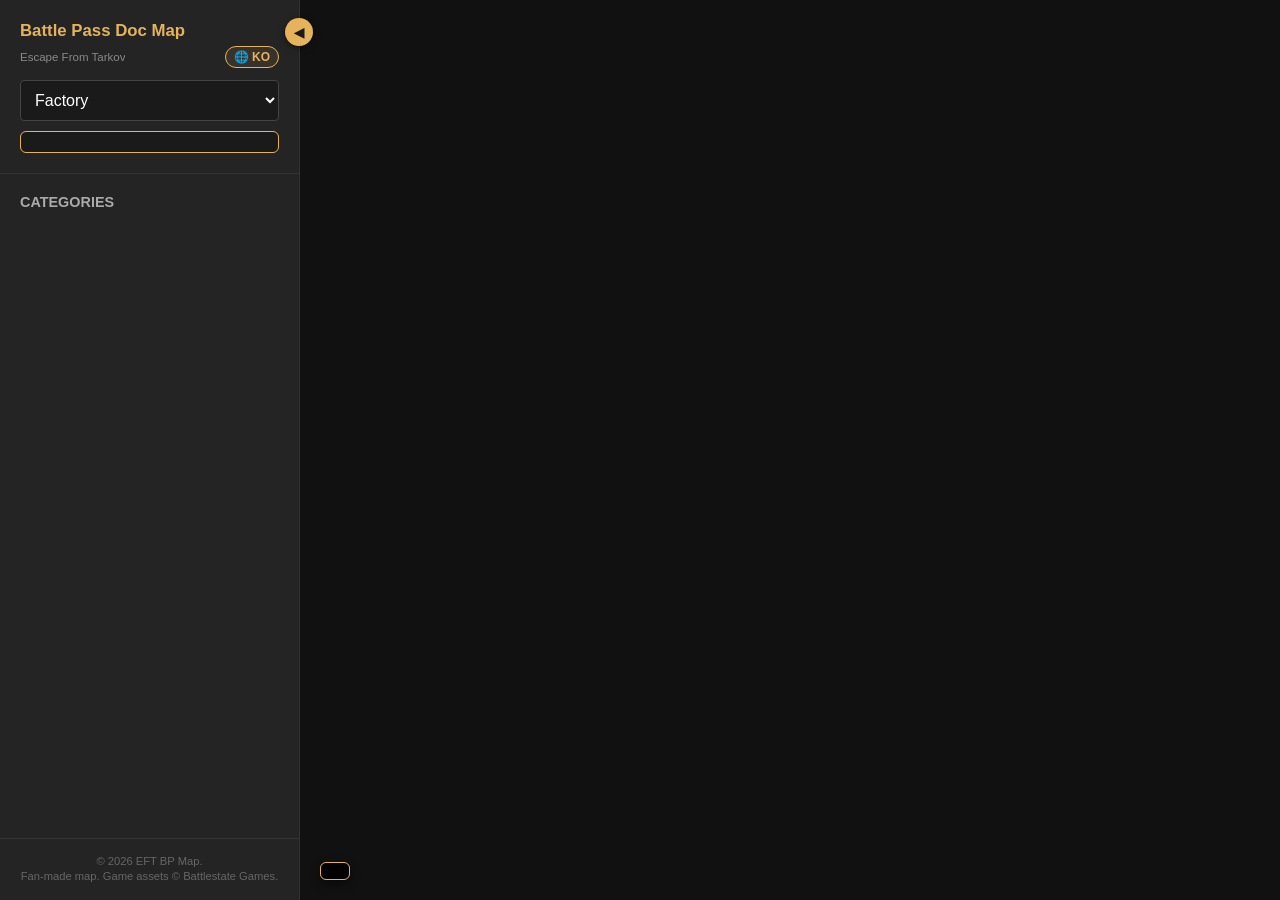
==== commit 028ef0f8: "카피라이트 명시" ====
--- a/en.html
+++ b/en.html
@@ -54,6 +54,10 @@
             <h3 id="ui-categories-header"></h3>
             <div id="category-filters"></div>
         </div>
+
+        <div class="sidebar-footer">
+            <span id="ui-copyright"></span>
+        </div>
     </div>
 
     <div id="map-container">
--- a/css/style.css
+++ b/css/style.css
@@ -327,9 +327,14 @@
 	padding: 0 !important;
 }
 
-	.custom-tooltip-photo .leaflet-tooltip-pane {
-		color: transparent;
-	}
+.custom-tooltip-photo .leaflet-tooltip-pane {
+	color: transparent;
+}
+
+
+.custom-tooltip-photo .leaflet-tooltip-tip {
+	display: none !important;
+}
 
 .hover-photo-frame {
 	border: 2px solid #e5b35c;
@@ -435,3 +440,18 @@
 	margin-top: 8px;
 	line-height: 1.5;
 }
+
+/* 사이드바 하단 저작권 (Copyright) 스타일 */
+.sidebar-footer {
+	padding: 15px 20px;
+	border-top: 1px solid #333;
+	font-size: 0.7rem;
+	color: #666;
+	text-align: center;
+	line-height: 1.4;
+}
+
+/* 사이드바 접혔을 때 저작권 문구 깔끔하게 숨김 */
+#sidebar.collapsed .sidebar-footer {
+	display: none !important;
+}
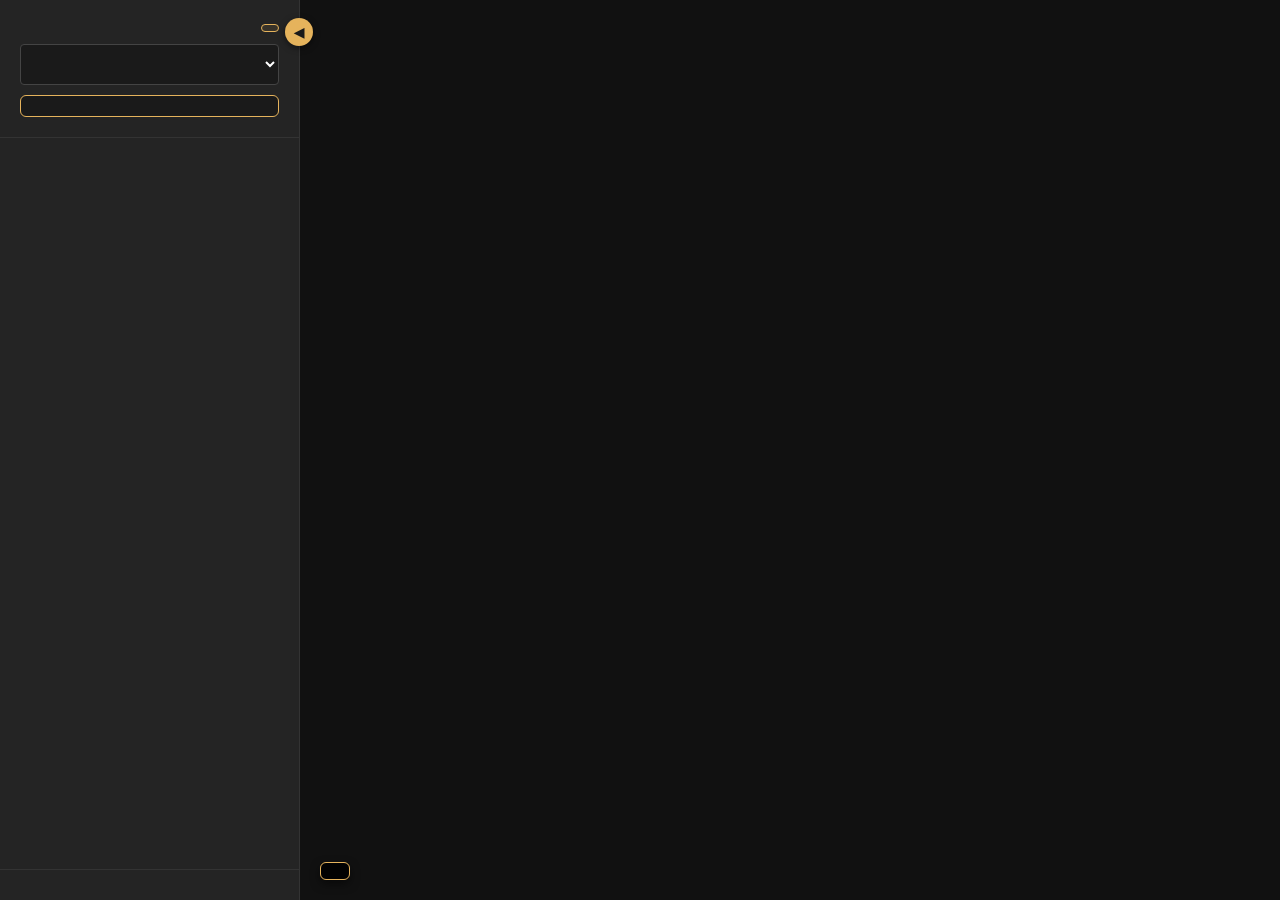
==== commit f911afa8: "파비콘 추가" ====
--- a/en.html
+++ b/en.html
@@ -22,6 +22,9 @@
 
     <link rel="stylesheet" href="https://unpkg.com/leaflet@1.9.4/dist/leaflet.css" />
     <link rel="stylesheet" href="./css/style.css" />
+
+    <!-- 🌟 [추가] 브라우저 탭 파비콘 (Favicon) 설정 -->
+    <link rel="icon" type="image/webp" href="./assets/icons/test.webp">
 </head>
 
 <!-- Google tag (gtag.js) -->
